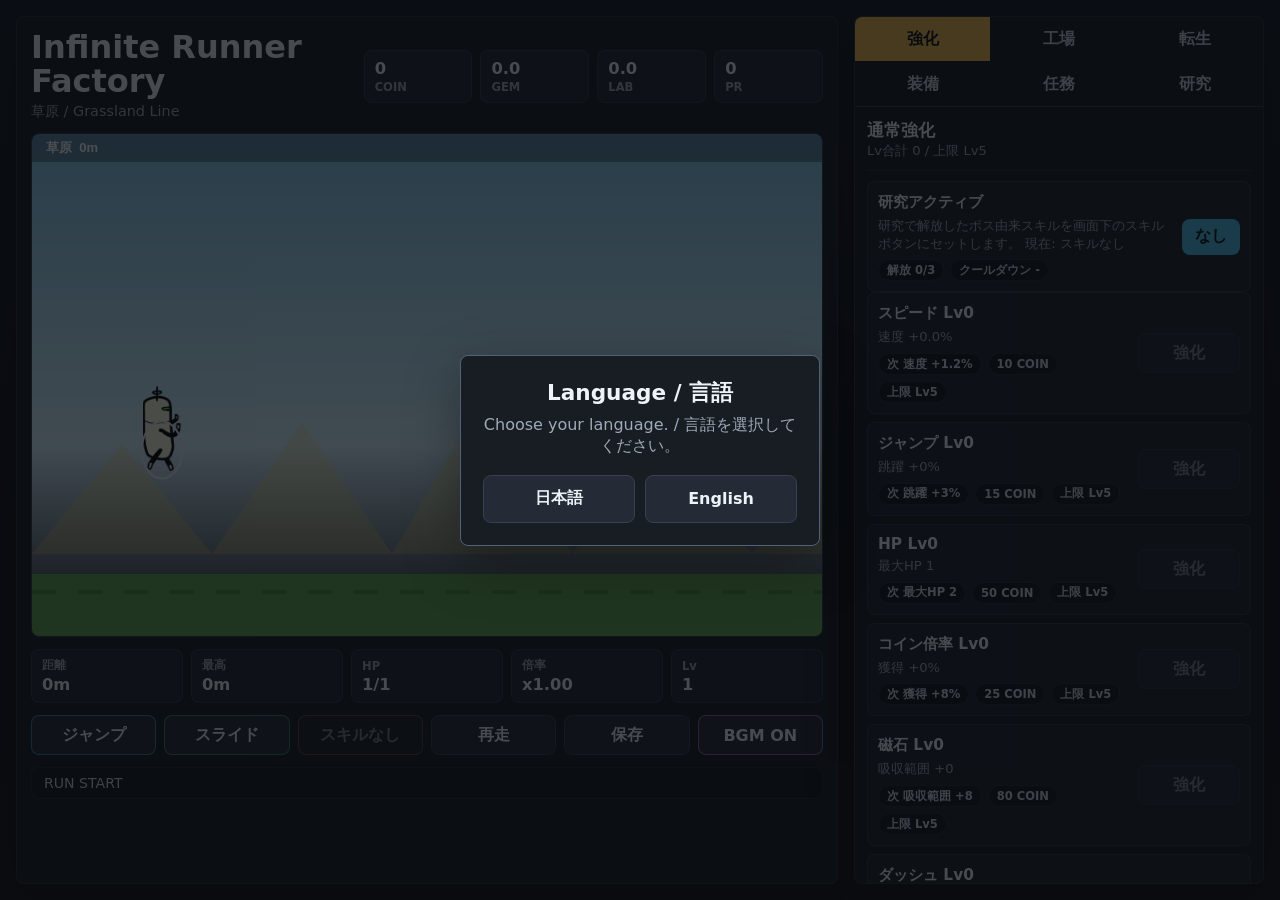
==== game/irf/index.html @ ca482f97 "Update from Codex" ====
<!doctype html>
<html lang="ja" data-language-mode="auto" data-ad-mode="reward">
<head>
  <meta charset="utf-8">
  <meta name="viewport" content="width=device-width, initial-scale=1">
  <title>Infinite Runner Factory</title>
  <link rel="stylesheet" href="styles.css">
  <meta name="google-adsense-account" content="ca-pub-9125804050404262">
</head>
<body>
  <div id="languageOverlay" class="language-overlay hidden" role="dialog" aria-modal="true" aria-labelledby="languageTitle">
    <div class="language-panel">
      <strong id="languageTitle">Language / 言語</strong>
      <p>Choose your language. / 言語を選択してください。</p>
      <div class="language-actions">
        <button type="button" data-language-choice="ja">日本語</button>
        <button type="button" data-language-choice="en">English</button>
      </div>
    </div>
  </div>

  <div id="guideOverlay" class="guide-overlay hidden" role="dialog" aria-modal="true" aria-labelledby="guideTitle">
    <div id="guideSpotlight" class="guide-spotlight hidden" aria-hidden="true"></div>
    <div id="guideCard" class="guide-card">
      <span id="guideStep" class="guide-step">1/1</span>
      <strong id="guideTitle">Guide</strong>
      <p id="guideText"></p>
      <button id="guideNext" type="button">次へ</button>
    </div>
  </div>

  <main class="app-shell">
    <section class="play-section" aria-label="Infinite Runner Factory">
      <header class="topbar">
        <div>
          <h1>Infinite Runner Factory</h1>
          <p id="areaName">Grassland Line</p>
        </div>
        <div class="resource-strip" aria-label="Resources">
          <span><strong id="coinsStat">0</strong><small>COIN</small></span>
          <span><strong id="gemsStat">0</strong><small>GEM</small></span>
          <span><strong id="researchStat">0</strong><small>LAB</small></span>
          <span><strong id="prestigeStat">0</strong><small>PR</small></span>
        </div>
      </header>

      <div class="canvas-frame">
        <canvas id="gameCanvas" width="960" height="420" aria-label="Runner game field"></canvas>
        <div id="runOverlay" class="run-overlay hidden">
          <div class="overlay-panel">
            <strong id="overlayTitle">RUN END</strong>
            <p id="overlayText">0m</p>
            <button id="overlayRestart" type="button" data-i18n="restart">再走</button>
          </div>
        </div>
      </div>

      <div class="hud-grid">
        <div><span data-i18n="distance">距離</span><strong id="distanceStat">0m</strong></div>
        <div><span data-i18n="best">最高</span><strong id="bestStat">0m</strong></div>
        <div><span>HP</span><strong id="hpStat">1/1</strong></div>
        <div><span data-i18n="multiplier">倍率</span><strong id="comboStat">x1.00</strong></div>
        <div><span>Lv</span><strong id="levelStat">1</strong></div>
      </div>

      <div class="command-row">
        <button id="jumpBtn" type="button" data-i18n="jump">ジャンプ</button>
        <button id="slideBtn" type="button" data-i18n="slide">スライド</button>
        <button id="dashBtn" type="button" data-i18n="dash">スキル</button>
        <button id="restartBtn" type="button" data-i18n="restart">再走</button>
        <button id="saveBtn" type="button" data-i18n="save">保存</button>
        <button id="bgmBtn" type="button">BGM ON</button>
      </div>

      <div id="eventLog" class="event-log" aria-live="polite">SYSTEM READY</div>
    </section>

    <aside class="side-panel">
      <nav class="tab-bar" aria-label="Game menus">
        <button class="active" data-tab="upgrades" type="button" data-i18n="upgrades">強化</button>
        <button data-tab="factory" type="button" data-i18n="factory">工場</button>
        <button data-tab="prestige" type="button" data-i18n="prestige">転生</button>
        <button data-tab="equipment" type="button" data-i18n="equipment">装備</button>
        <button data-tab="missions" type="button" data-i18n="missions">任務</button>
        <button data-tab="research" type="button" data-i18n="research">研究</button>
      </nav>

      <section id="panelContent" class="panel-content" aria-live="polite"></section>
    </aside>
  </main>

  <script src="game.js"></script>
</body>
</html>
---- game/irf/styles.css ----
:root {
  color-scheme: dark;
  --bg: #101217;
  --surface: #181c23;
  --surface-2: #202631;
  --line: #354052;
  --text: #eef3f7;
  --muted: #9eaab8;
  --gold: #f2b84b;
  --green: #4cc38a;
  --cyan: #48bde7;
  --red: #ef6b65;
  --violet: #b98cff;
  --ink: #0c1014;
}

* {
  box-sizing: border-box;
}

html,
body {
  min-height: 100%;
}

body {
  margin: 0;
  background:
    linear-gradient(180deg, #141821 0%, #0e1116 54%, #151316 100%);
  color: var(--text);
  font-family: "Segoe UI", system-ui, -apple-system, BlinkMacSystemFont, sans-serif;
}

button {
  border: 1px solid var(--line);
  border-radius: 8px;
  background: #242b36;
  color: var(--text);
  font: inherit;
  font-weight: 700;
  min-height: 40px;
  padding: 0 12px;
  cursor: pointer;
  transition: transform 120ms ease, background 120ms ease, border-color 120ms ease;
}

button:hover {
  background: #2d3542;
  border-color: #526176;
}

button:active {
  transform: translateY(1px);
}

button:disabled {
  cursor: not-allowed;
  opacity: 0.45;
}

.language-overlay {
  position: fixed;
  inset: 0;
  z-index: 20;
  display: grid;
  place-items: center;
  background: rgba(8, 10, 14, 0.72);
  padding: 18px;
}

.language-overlay.hidden {
  display: none;
}

.language-panel {
  width: min(360px, 100%);
  border: 1px solid #526176;
  border-radius: 8px;
  background: #181c23;
  box-shadow: 0 18px 54px rgba(0, 0, 0, 0.34);
  padding: 22px;
  text-align: center;
}

.language-panel strong {
  display: block;
  font-size: 1.35rem;
}

.language-panel p {
  margin: 8px 0 18px;
  color: var(--muted);
}

.language-actions {
  display: grid;
  grid-template-columns: repeat(2, minmax(0, 1fr));
  gap: 10px;
}

.language-actions button {
  min-height: 48px;
}

.guide-overlay {
  position: fixed;
  inset: 0;
  z-index: 30;
  background: rgba(8, 10, 14, 0.54);
  display: block;
  pointer-events: auto;
}

.guide-overlay.hidden,
.guide-spotlight.hidden {
  display: none;
}

.guide-spotlight {
  position: fixed;
  z-index: 31;
  border: 2px solid var(--gold);
  border-radius: 10px;
  box-shadow:
    0 0 0 9999px rgba(8, 10, 14, 0.5),
    0 0 24px rgba(242, 184, 75, 0.62);
  pointer-events: none;
  transition: left 140ms ease, top 140ms ease, width 140ms ease, height 140ms ease;
}

.guide-card {
  position: fixed;
  right: 18px;
  bottom: 18px;
  z-index: 32;
  width: min(390px, calc(100vw - 36px));
  border: 1px solid #6c7890;
  border-radius: 8px;
  background: #181c23;
  box-shadow: 0 18px 54px rgba(0, 0, 0, 0.44);
  padding: 18px;
}

.guide-card.guide-card-top {
  top: 18px;
  bottom: auto;
}

.guide-step {
  color: var(--gold);
  display: block;
  font-size: 0.78rem;
  font-weight: 800;
  margin-bottom: 8px;
}

.guide-card strong {
  display: block;
  font-size: 1.16rem;
}

.guide-card p {
  color: #cbd6e2;
  line-height: 1.55;
  margin: 8px 0 16px;
}

.guide-card button {
  width: 100%;
  border-color: rgba(242, 184, 75, 0.72);
  background: #2b2517;
}

.app-shell {
  width: min(1500px, 100%);
  min-height: 100vh;
  margin: 0 auto;
  display: grid;
  grid-template-columns: minmax(0, 1fr) 410px;
  gap: 16px;
  padding: 16px;
}

.play-section,
.side-panel {
  min-width: 0;
  border: 1px solid rgba(255, 255, 255, 0.08);
  background: rgba(24, 28, 35, 0.92);
  box-shadow: 0 18px 50px rgba(0, 0, 0, 0.26);
}

.play-section {
  display: flex;
  flex-direction: column;
  gap: 12px;
  padding: 14px;
  border-radius: 8px;
}

.side-panel {
  border-radius: 8px;
  overflow: hidden;
  display: flex;
  flex-direction: column;
  max-height: calc(100vh - 32px);
}

.topbar {
  display: flex;
  align-items: center;
  justify-content: space-between;
  gap: 12px;
}

.topbar h1 {
  margin: 0;
  font-size: clamp(1.25rem, 2.5vw, 2rem);
  line-height: 1.05;
  letter-spacing: 0;
}

.topbar p {
  margin: 4px 0 0;
  color: var(--muted);
  font-size: 0.9rem;
}

.resource-strip {
  display: grid;
  grid-template-columns: repeat(4, minmax(76px, 1fr));
  gap: 8px;
  min-width: min(480px, 58%);
}

.resource-strip span,
.hud-grid div {
  display: flex;
  flex-direction: column;
  justify-content: center;
  gap: 2px;
  min-width: 0;
  min-height: 48px;
  border-radius: 8px;
  background: var(--surface-2);
  border: 1px solid rgba(255, 255, 255, 0.08);
  padding: 8px 10px;
}

.resource-strip strong,
.hud-grid strong {
  overflow: hidden;
  text-overflow: ellipsis;
  white-space: nowrap;
  font-size: 1.02rem;
}

.resource-strip small,
.hud-grid span {
  color: var(--muted);
  font-size: 0.72rem;
  font-weight: 700;
}

.canvas-frame {
  position: relative;
  width: 100%;
  min-height: 300px;
  height: min(56vh, 520px);
  border-radius: 8px;
  overflow: hidden;
  border: 1px solid #2e3846;
  background: #151a20;
}

#gameCanvas {
  width: 100%;
  height: 100%;
  display: block;
  touch-action: none;
}

.run-overlay {
  position: absolute;
  inset: 0;
  display: grid;
  place-items: center;
  background: rgba(8, 10, 14, 0.58);
}

.run-overlay.hidden {
  display: none;
}

.overlay-panel {
  width: min(320px, calc(100% - 32px));
  border-radius: 8px;
  border: 1px solid #5d6978;
  background: rgba(25, 31, 39, 0.96);
  padding: 18px;
  text-align: center;
}

.overlay-panel strong {
  display: block;
  font-size: 1.5rem;
  letter-spacing: 0;
}

.overlay-panel p {
  margin: 8px 0 14px;
  color: var(--muted);
}

.hud-grid {
  display: grid;
  grid-template-columns: repeat(5, minmax(0, 1fr));
  gap: 8px;
}

.command-row {
  display: grid;
  grid-template-columns: repeat(6, minmax(0, 1fr));
  gap: 8px;
}

.command-row button:nth-child(1) {
  border-color: rgba(72, 189, 231, 0.54);
}

.command-row button:nth-child(2) {
  border-color: rgba(76, 195, 138, 0.52);
}

.command-row button:nth-child(3) {
  border-color: rgba(242, 184, 75, 0.58);
}

.command-row button:nth-child(6) {
  border-color: rgba(185, 140, 255, 0.58);
}

.event-log {
  min-height: 32px;
  border-radius: 8px;
  background: #11161d;
  border: 1px solid rgba(255, 255, 255, 0.07);
  color: #cbd6e2;
  display: flex;
  align-items: center;
  padding: 0 12px;
  font-size: 0.88rem;
  overflow: hidden;
  white-space: nowrap;
  text-overflow: ellipsis;
}

.tab-bar {
  display: grid;
  grid-template-columns: repeat(3, 1fr);
  gap: 1px;
  background: #11161d;
  border-bottom: 1px solid var(--line);
}

.tab-bar button {
  min-height: 44px;
  border: 0;
  border-radius: 0;
  background: #171d25;
  color: #c7d0dd;
  padding: 0 8px;
}

.tab-bar button.active {
  color: var(--ink);
  background: var(--gold);
}

.panel-content {
  overflow: auto;
  padding: 12px;
}

.panel-head {
  display: flex;
  justify-content: space-between;
  gap: 10px;
  align-items: end;
  padding-bottom: 10px;
  border-bottom: 1px solid rgba(255, 255, 255, 0.08);
  margin-bottom: 10px;
}

.panel-head h2,
.panel-head p {
  margin: 0;
}

.panel-head h2 {
  font-size: 1.05rem;
}

.panel-head p {
  color: var(--muted);
  font-size: 0.82rem;
}

.list {
  display: grid;
  gap: 8px;
}

.row-item {
  display: grid;
  grid-template-columns: 1fr auto;
  gap: 8px;
  align-items: center;
  min-height: 72px;
  border-radius: 8px;
  background: #1d232d;
  border: 1px solid rgba(255, 255, 255, 0.08);
  padding: 10px;
}

.row-item h3 {
  margin: 0;
  font-size: 0.96rem;
}

.row-item p {
  margin: 4px 0 0;
  color: var(--muted);
  font-size: 0.82rem;
  line-height: 1.35;
}

.row-item .meta {
  display: flex;
  flex-wrap: wrap;
  gap: 6px;
  margin-top: 7px;
}

.pill {
  min-height: 22px;
  display: inline-flex;
  align-items: center;
  border-radius: 999px;
  padding: 0 8px;
  background: #11161d;
  border: 1px solid rgba(255, 255, 255, 0.08);
  color: #cfd8e5;
  font-size: 0.72rem;
  font-weight: 700;
}

.buy-button {
  min-width: 102px;
}

.filter-row {
  display: flex;
  flex-wrap: wrap;
  gap: 8px;
}

.filter-row button {
  min-height: 36px;
}

.filter-row button.active {
  color: var(--ink);
  background: var(--cyan);
  border-color: rgba(72, 189, 231, 0.9);
}

.skill-picker {
  justify-content: flex-end;
  max-width: 240px;
}

.row-actions {
  display: grid;
  gap: 6px;
}

.buy-button.danger {
  border-color: rgba(239, 107, 101, 0.55);
  color: #ffd4d1;
}

.buy-button.danger:hover {
  background: rgba(239, 107, 101, 0.18);
}

.section-stack {
  display: grid;
  gap: 12px;
}

.summary-band {
  display: grid;
  grid-template-columns: repeat(2, minmax(0, 1fr));
  gap: 8px;
}

.summary-band div {
  border-radius: 8px;
  background: #1d232d;
  border: 1px solid rgba(255, 255, 255, 0.08);
  padding: 10px;
  min-height: 58px;
}

.summary-band span {
  color: var(--muted);
  display: block;
  font-size: 0.75rem;
  font-weight: 700;
}

.summary-band strong {
  display: block;
  margin-top: 4px;
  overflow: hidden;
  text-overflow: ellipsis;
  white-space: nowrap;
}

.progress {
  height: 8px;
  border-radius: 999px;
  background: #10151c;
  overflow: hidden;
  margin-top: 8px;
}

.progress i {
  display: block;
  height: 100%;
  width: 0;
  background: linear-gradient(90deg, var(--cyan), var(--green));
}

.rarity-n { color: #c8d0da; }
.rarity-r { color: #66d2f5; }
.rarity-sr { color: #7edc91; }
.rarity-ssr { color: #f4cc5f; }
.rarity-ur { color: #ff8d7d; }
.rarity-lr { color: #c39bff; }

@media (max-width: 1050px) {
  .app-shell {
    grid-template-columns: 1fr;
  }

  .side-panel {
    max-height: none;
  }
}

@media (max-width: 720px) {
  .app-shell {
    padding: 8px;
    gap: 8px;
  }

  .play-section {
    padding: 10px;
  }

  .topbar {
    align-items: stretch;
    flex-direction: column;
  }

  .resource-strip {
    min-width: 0;
    width: 100%;
    grid-template-columns: repeat(2, minmax(0, 1fr));
  }

  .canvas-frame {
    min-height: 260px;
    height: 46vh;
  }

  .hud-grid {
    grid-template-columns: repeat(2, minmax(0, 1fr));
  }

  .command-row {
    grid-template-columns: repeat(2, minmax(0, 1fr));
  }

  .tab-bar {
    grid-template-columns: repeat(2, 1fr);
  }

  .row-item {
    grid-template-columns: 1fr;
  }

  .buy-button {
    width: 100%;
  }
}
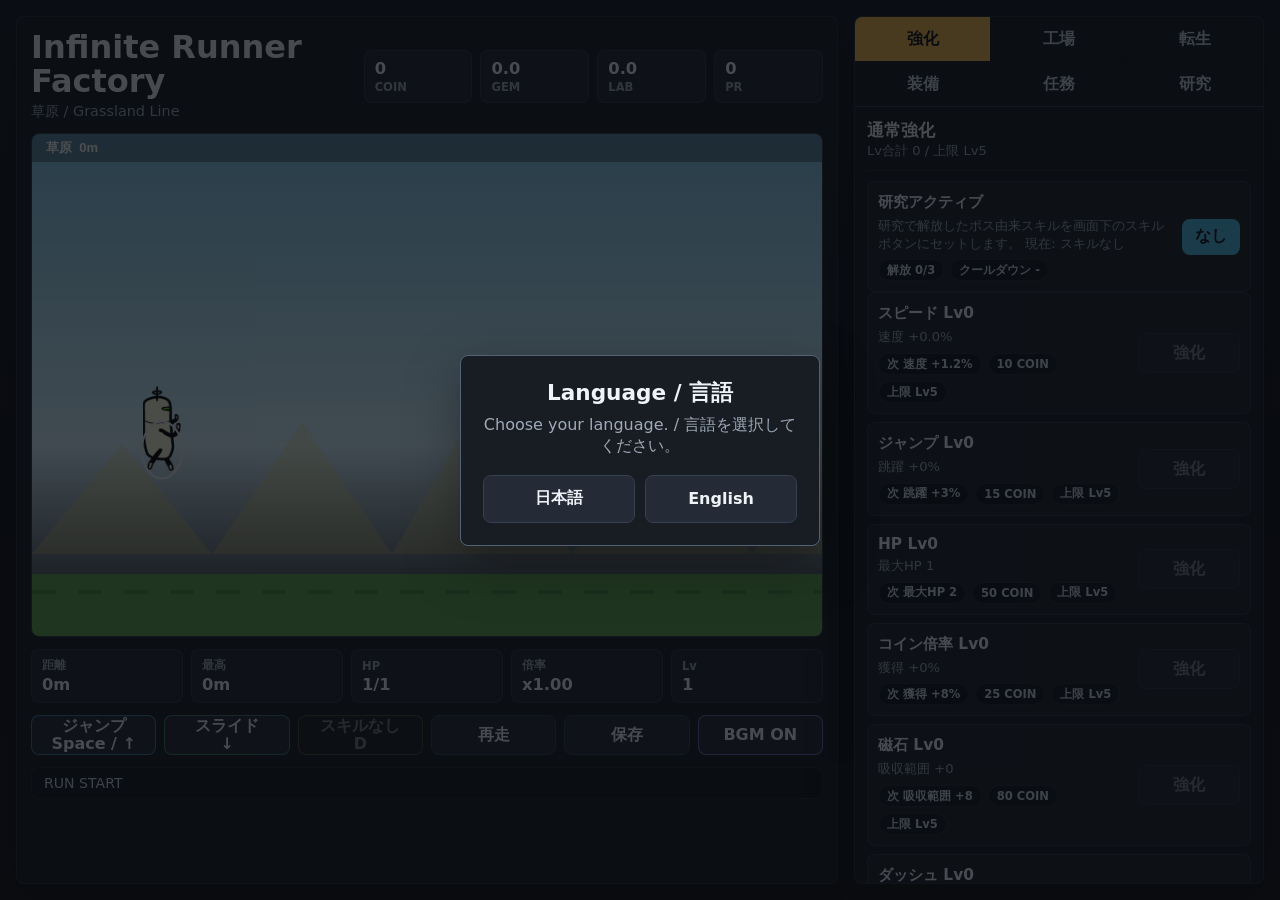
==== commit 8c199e2f: "Update from Codex" ====
--- a/game/irf/index.html
+++ b/game/irf/index.html
@@ -1,5 +1,5 @@
 <!doctype html>
-<html lang="ja" data-language-mode="auto" data-ad-mode="reward">
+<html lang="ja" data-language-mode="auto" data-ad-mode="reward" data-debug-mode="false">
 <head>
   <meta charset="utf-8">
   <meta name="viewport" content="width=device-width, initial-scale=1">
@@ -27,6 +27,12 @@
       <p id="guideText"></p>
       <button id="guideNext" type="button">次へ</button>
     </div>
+  </div>
+
+  <div id="debugPanel" class="debug-panel hidden" aria-label="Debug tools">
+    <strong>DEBUG</strong>
+    <button id="debugResetSave" type="button">セーブリセット</button>
+    <span id="debugStatus">表示中の数値を直接編集できます</span>
   </div>
 
   <main class="app-shell">
--- a/game/irf/styles.css
+++ b/game/irf/styles.css
@@ -171,6 +171,52 @@
   background: #2b2517;
 }
 
+.debug-panel {
+  position: sticky;
+  top: 0;
+  z-index: 18;
+  display: flex;
+  align-items: center;
+  gap: 10px;
+  min-height: 42px;
+  padding: 7px 14px;
+  border-bottom: 1px solid rgba(242, 184, 75, 0.5);
+  background: #211b10;
+  color: #ffe3a8;
+}
+
+.debug-panel.hidden {
+  display: none;
+}
+
+.debug-panel strong {
+  color: var(--gold);
+}
+
+.debug-panel button {
+  min-height: 30px;
+  border-color: rgba(242, 184, 75, 0.65);
+  background: #302713;
+  color: #ffe3a8;
+}
+
+.debug-panel span {
+  color: #e8cf9a;
+  font-size: 0.82rem;
+}
+
+.debug-editable {
+  border-radius: 5px;
+  outline: 1px dashed rgba(242, 184, 75, 0.52);
+  outline-offset: 2px;
+  cursor: text;
+}
+
+.debug-editable:focus {
+  background: rgba(242, 184, 75, 0.16);
+  outline: 2px solid var(--gold);
+}
+
 .app-shell {
   width: min(1500px, 100%);
   min-height: 100vh;
@@ -321,6 +367,11 @@
   display: grid;
   grid-template-columns: repeat(6, minmax(0, 1fr));
   gap: 8px;
+}
+
+.command-row button {
+  white-space: pre-line;
+  line-height: 1.15;
 }
 
 .command-row button:nth-child(1) {
@@ -439,6 +490,38 @@
   flex-wrap: wrap;
   gap: 6px;
   margin-top: 7px;
+}
+
+.debug-inline {
+  display: inline-flex;
+  align-items: center;
+  gap: 6px;
+  width: fit-content;
+  margin-top: 8px;
+  border-radius: 6px;
+  border: 1px dashed rgba(242, 184, 75, 0.55);
+  background: rgba(242, 184, 75, 0.08);
+  color: #ffe3a8;
+  font-size: 0.72rem;
+  font-weight: 800;
+  padding: 5px 7px;
+}
+
+.debug-inline-input {
+  width: 82px;
+  min-height: 28px;
+  border: 1px solid rgba(242, 184, 75, 0.58);
+  border-radius: 5px;
+  background: #11161d;
+  color: var(--text);
+  font: inherit;
+  font-weight: 800;
+  padding: 3px 6px;
+}
+
+.debug-inline-input:focus {
+  border-color: var(--gold);
+  outline: 2px solid rgba(242, 184, 75, 0.22);
 }
 
 .pill {
@@ -560,6 +643,11 @@
 }
 
 @media (max-width: 720px) {
+  .debug-panel {
+    align-items: stretch;
+    flex-wrap: wrap;
+  }
+
   .app-shell {
     padding: 8px;
     gap: 8px;
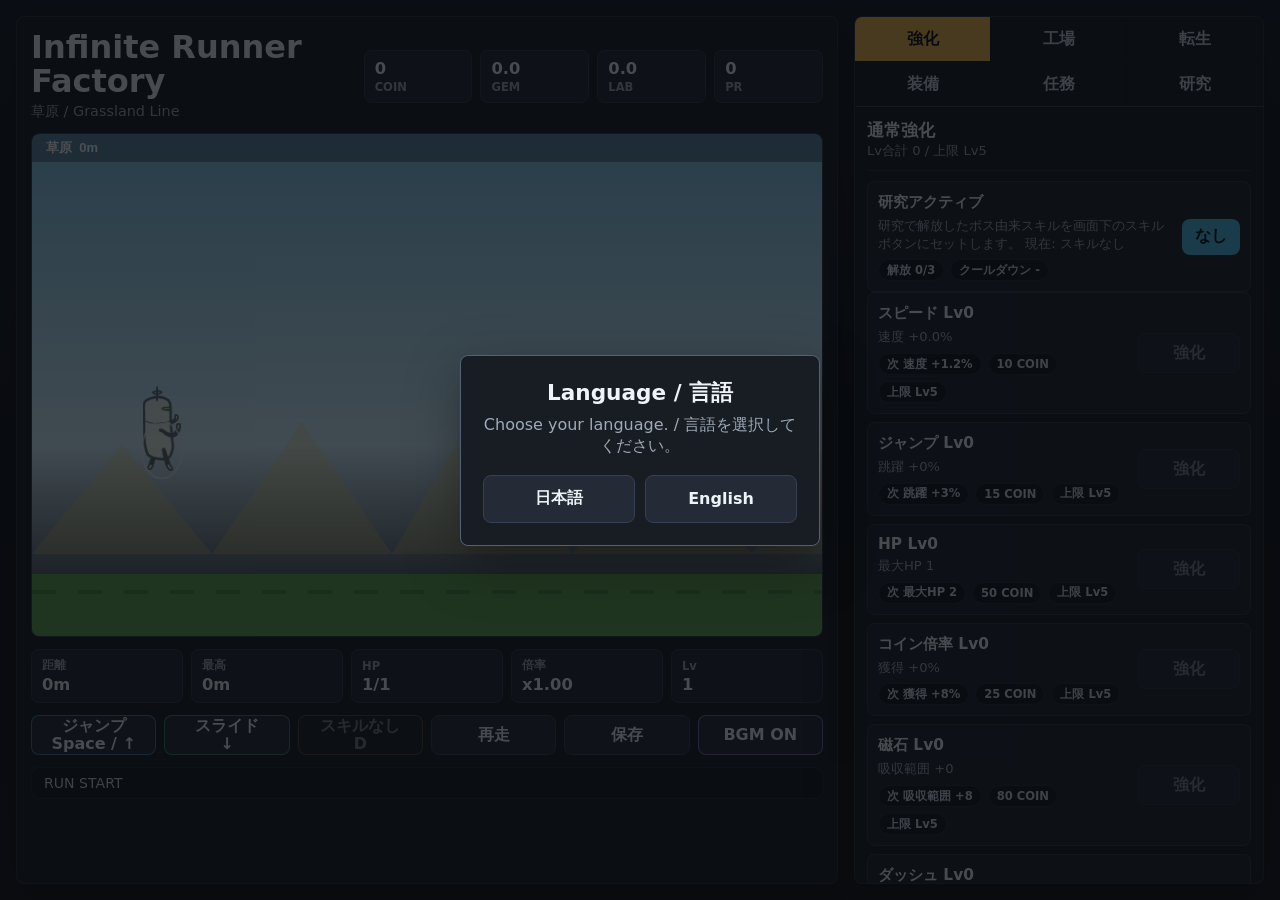
==== commit 2b608ff0: "Update from Codex" ====
--- a/game/irf/index.html
+++ b/game/irf/index.html
@@ -32,6 +32,7 @@
   <div id="debugPanel" class="debug-panel hidden" aria-label="Debug tools">
     <strong>DEBUG</strong>
     <button id="debugResetSave" type="button">セーブリセット</button>
+    <button id="debugMaxUpgrades" type="button">通常強化を上限へ</button>
     <span id="debugStatus">表示中の数値を直接編集できます</span>
   </div>
 
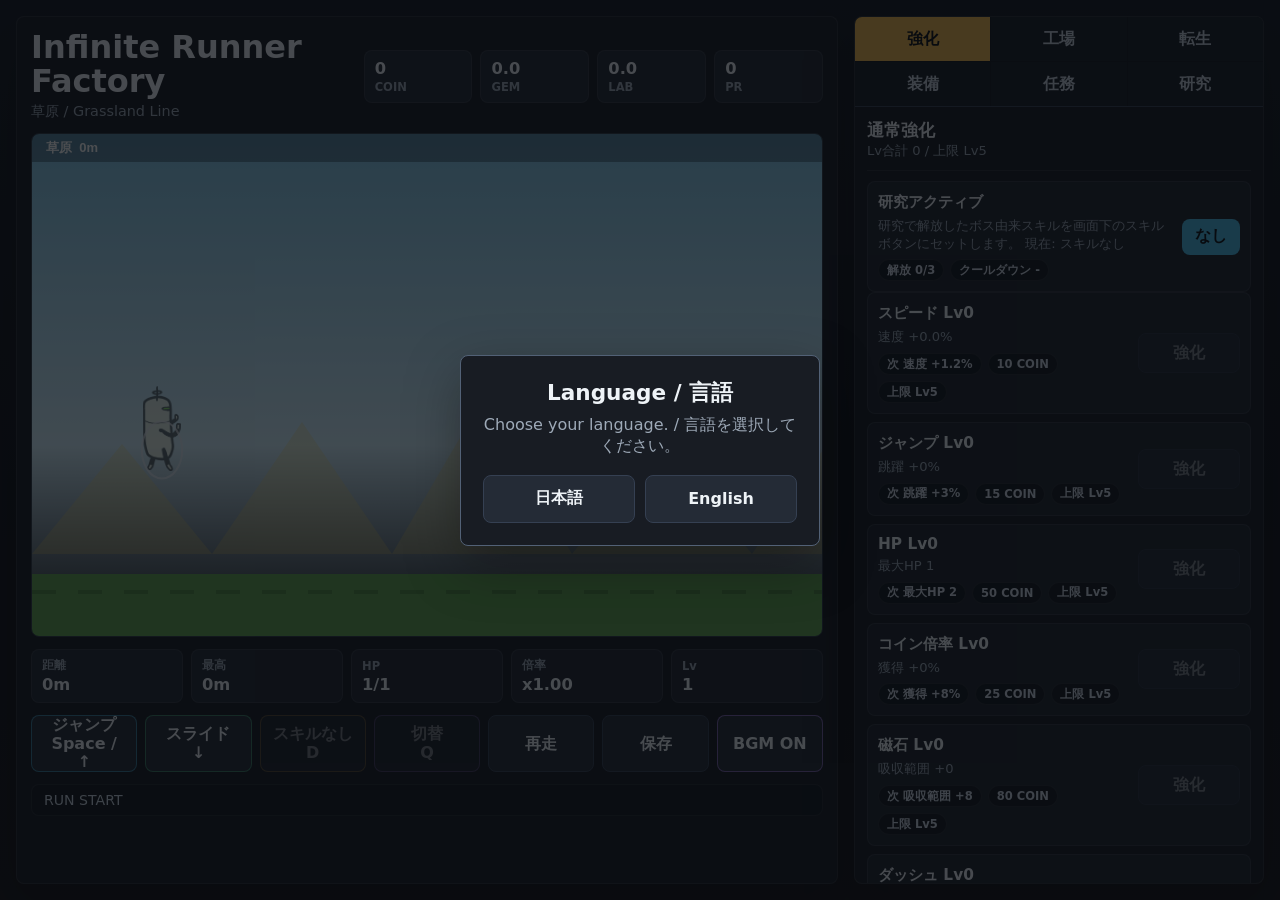
==== commit 20f432eb: "Update from Codex" ====
--- a/game/irf/index.html
+++ b/game/irf/index.html
@@ -74,6 +74,7 @@
         <button id="jumpBtn" type="button" data-i18n="jump">ジャンプ</button>
         <button id="slideBtn" type="button" data-i18n="slide">スライド</button>
         <button id="dashBtn" type="button" data-i18n="dash">スキル</button>
+        <button id="cycleSkillBtn" type="button" data-i18n="cycleSkill">切替</button>
         <button id="restartBtn" type="button" data-i18n="restart">再走</button>
         <button id="saveBtn" type="button" data-i18n="save">保存</button>
         <button id="bgmBtn" type="button">BGM ON</button>
--- a/game/irf/styles.css
+++ b/game/irf/styles.css
@@ -365,7 +365,7 @@
 
 .command-row {
   display: grid;
-  grid-template-columns: repeat(6, minmax(0, 1fr));
+  grid-template-columns: repeat(7, minmax(0, 1fr));
   gap: 8px;
 }
 
@@ -386,7 +386,11 @@
   border-color: rgba(242, 184, 75, 0.58);
 }
 
-.command-row button:nth-child(6) {
+.command-row button:nth-child(4) {
+  border-color: rgba(185, 140, 255, 0.58);
+}
+
+.command-row button:nth-child(7) {
   border-color: rgba(185, 140, 255, 0.58);
 }
 
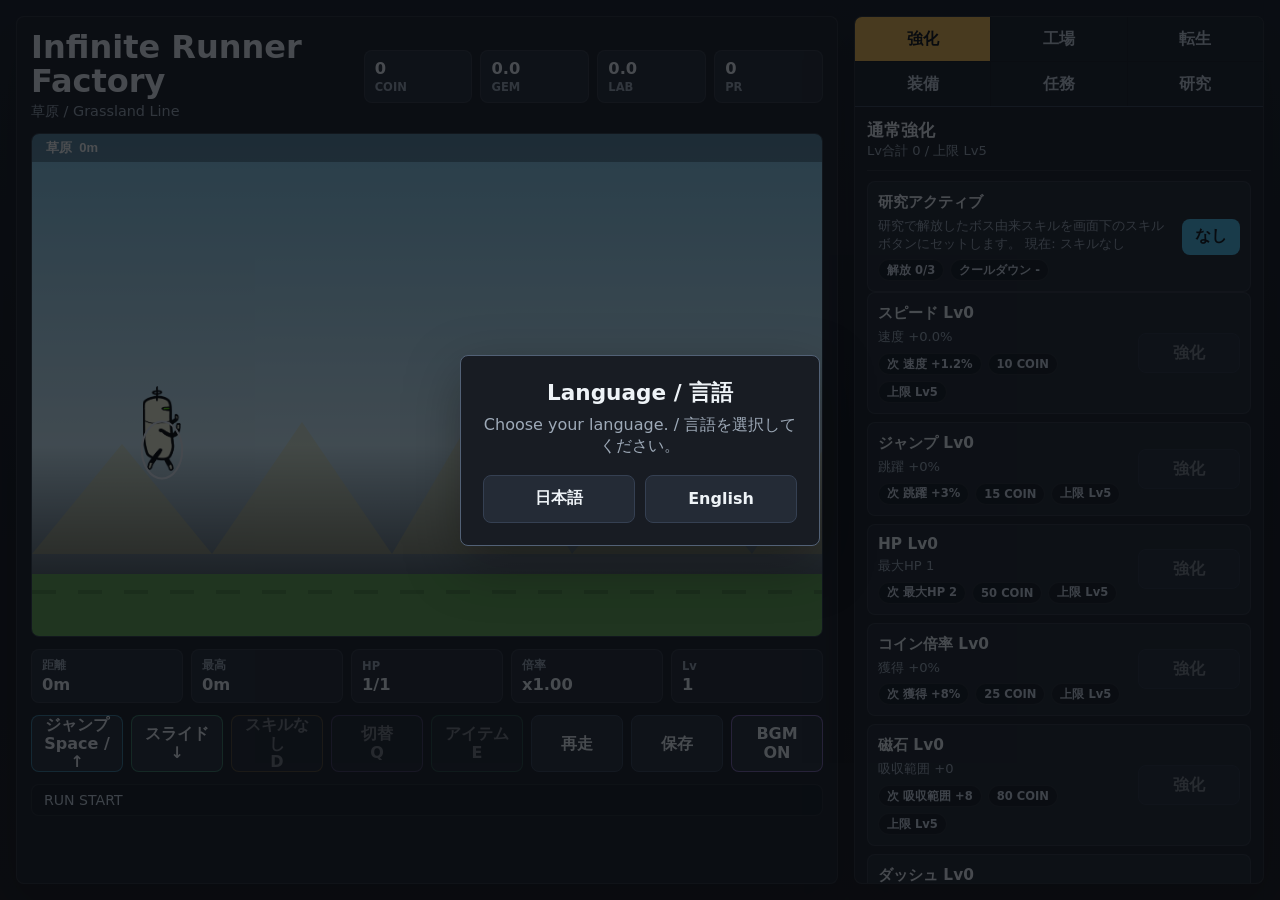
==== commit 4d711bab: "Update from Codex" ====
--- a/game/irf/index.html
+++ b/game/irf/index.html
@@ -75,6 +75,7 @@
         <button id="slideBtn" type="button" data-i18n="slide">スライド</button>
         <button id="dashBtn" type="button" data-i18n="dash">スキル</button>
         <button id="cycleSkillBtn" type="button" data-i18n="cycleSkill">切替</button>
+        <button id="stockItemBtn" type="button" data-i18n="stockItem">アイテム</button>
         <button id="restartBtn" type="button" data-i18n="restart">再走</button>
         <button id="saveBtn" type="button" data-i18n="save">保存</button>
         <button id="bgmBtn" type="button">BGM ON</button>
--- a/game/irf/styles.css
+++ b/game/irf/styles.css
@@ -365,7 +365,7 @@
 
 .command-row {
   display: grid;
-  grid-template-columns: repeat(7, minmax(0, 1fr));
+  grid-template-columns: repeat(8, minmax(0, 1fr));
   gap: 8px;
 }
 
@@ -390,7 +390,11 @@
   border-color: rgba(185, 140, 255, 0.58);
 }
 
-.command-row button:nth-child(7) {
+.command-row button:nth-child(5) {
+  border-color: rgba(76, 195, 138, 0.58);
+}
+
+.command-row button:nth-child(8) {
   border-color: rgba(185, 140, 255, 0.58);
 }
 
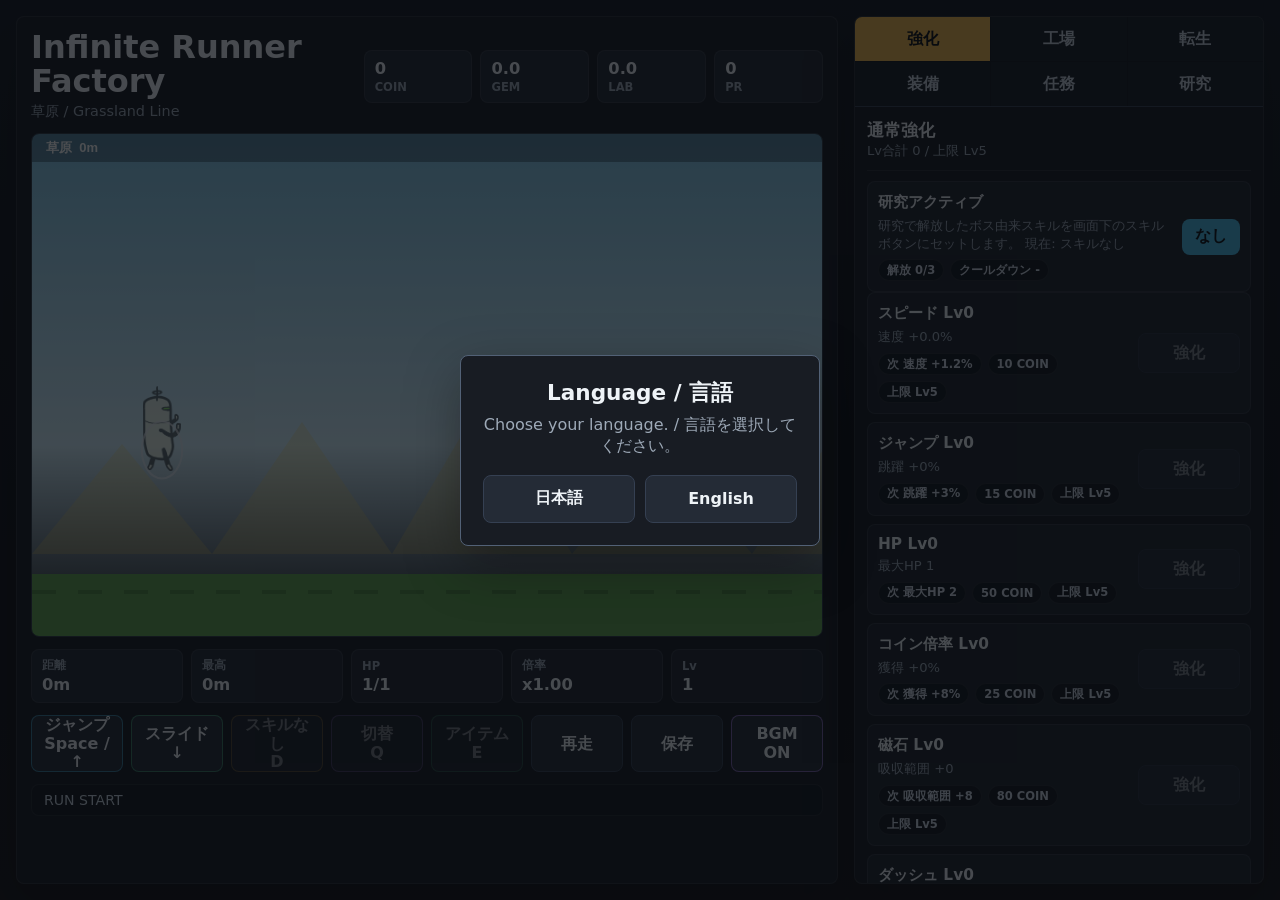
==== commit 06dcc4e4: "Update from Codex" ====
--- a/game/irf/index.html
+++ b/game/irf/index.html
@@ -33,6 +33,7 @@
     <strong>DEBUG</strong>
     <button id="debugResetSave" type="button">セーブリセット</button>
     <button id="debugMaxUpgrades" type="button">通常強化を上限へ</button>
+    <button id="debugSkipGuides" type="button" aria-pressed="false">説明スキップ OFF</button>
     <span id="debugStatus">表示中の数値を直接編集できます</span>
   </div>
 
--- a/game/irf/styles.css
+++ b/game/irf/styles.css
@@ -200,6 +200,12 @@
   color: #ffe3a8;
 }
 
+.debug-panel button[aria-pressed="true"] {
+  border-color: rgba(76, 195, 138, 0.82);
+  background: #173024;
+  color: #bff0d2;
+}
+
 .debug-panel span {
   color: #e8cf9a;
   font-size: 0.82rem;
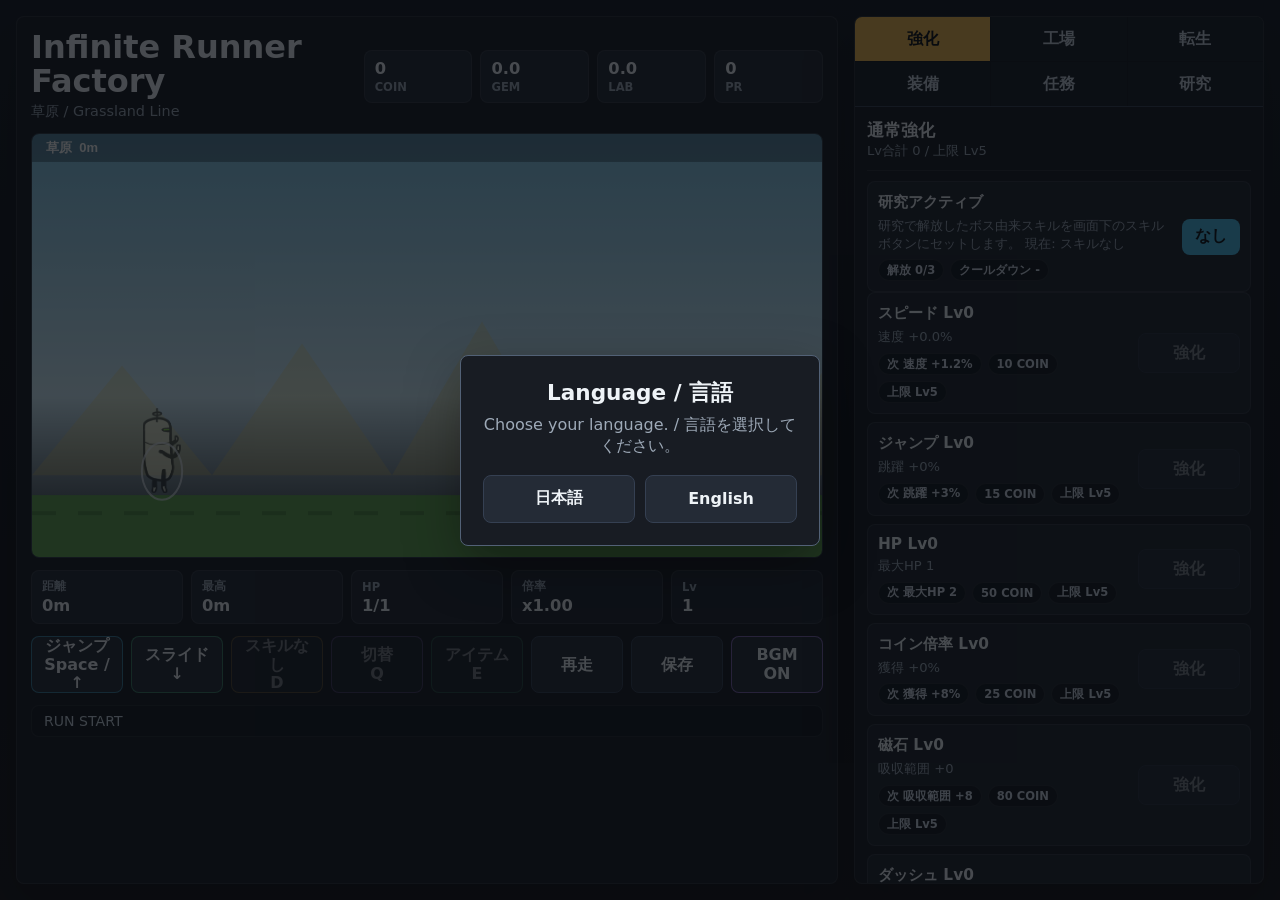
==== commit 7a08c9a4: "Update from Codex" ====
--- a/game/irf/index.html
+++ b/game/irf/index.html
@@ -53,7 +53,7 @@
       </header>
 
       <div class="canvas-frame">
-        <canvas id="gameCanvas" width="960" height="420" aria-label="Runner game field"></canvas>
+        <canvas id="gameCanvas" width="790" height="424" aria-label="Runner game field"></canvas>
         <div id="runOverlay" class="run-overlay hidden">
           <div class="overlay-panel">
             <strong id="overlayTitle">RUN END</strong>
--- a/game/irf/styles.css
+++ b/game/irf/styles.css
@@ -23,6 +23,14 @@
   min-height: 100%;
 }
 
+html[data-debug-mode="true"] {
+  scrollbar-width: none;
+}
+
+html[data-debug-mode="true"]::-webkit-scrollbar {
+  display: none;
+}
+
 body {
   margin: 0;
   background:
@@ -176,6 +184,7 @@
   top: 0;
   z-index: 18;
   display: flex;
+  flex-wrap: wrap;
   align-items: center;
   gap: 10px;
   min-height: 42px;
@@ -206,6 +215,55 @@
   color: #bff0d2;
 }
 
+.debug-event-buttons {
+  display: flex;
+  flex-wrap: wrap;
+  gap: 6px;
+}
+
+.debug-tas-controls {
+  display: flex;
+  flex-wrap: wrap;
+  align-items: center;
+  gap: 6px;
+  padding-inline: 8px;
+  border-inline: 1px solid rgba(242, 184, 75, 0.28);
+}
+
+.debug-tas-select {
+  display: inline-flex;
+  align-items: center;
+  gap: 5px;
+  min-height: 28px;
+  font-size: 0.74rem;
+  color: #e8cf9a;
+}
+
+.debug-tas-select select {
+  max-width: min(420px, 62vw);
+  min-height: 28px;
+  border: 1px solid rgba(242, 184, 75, 0.55);
+  border-radius: 4px;
+  background: #17130c;
+  color: #ffe3a8;
+  font: inherit;
+}
+
+.debug-event-buttons button,
+.debug-tas-controls button {
+  min-height: 28px;
+  padding: 5px 8px;
+  font-size: 0.76rem;
+}
+
+.debug-tas-readout {
+  align-self: center;
+  padding: 4px 6px;
+  border-radius: 4px;
+  background: rgba(0, 0, 0, 0.22);
+  font-family: Consolas, "Courier New", monospace;
+}
+
 .debug-panel span {
   color: #e8cf9a;
   font-size: 0.82rem;
@@ -315,9 +373,10 @@
 
 .canvas-frame {
   position: relative;
-  width: 100%;
-  min-height: 300px;
-  height: min(56vh, 520px);
+  width: min(100%, 104.34vh, 968.87px);
+  aspect-ratio: 790 / 424;
+  height: auto;
+  margin-inline: auto;
   border-radius: 8px;
   overflow: hidden;
   border: 1px solid #2e3846;
@@ -683,8 +742,8 @@
   }
 
   .canvas-frame {
-    min-height: 260px;
-    height: 46vh;
+    width: min(100%, 85.71vh);
+    height: auto;
   }
 
   .hud-grid {
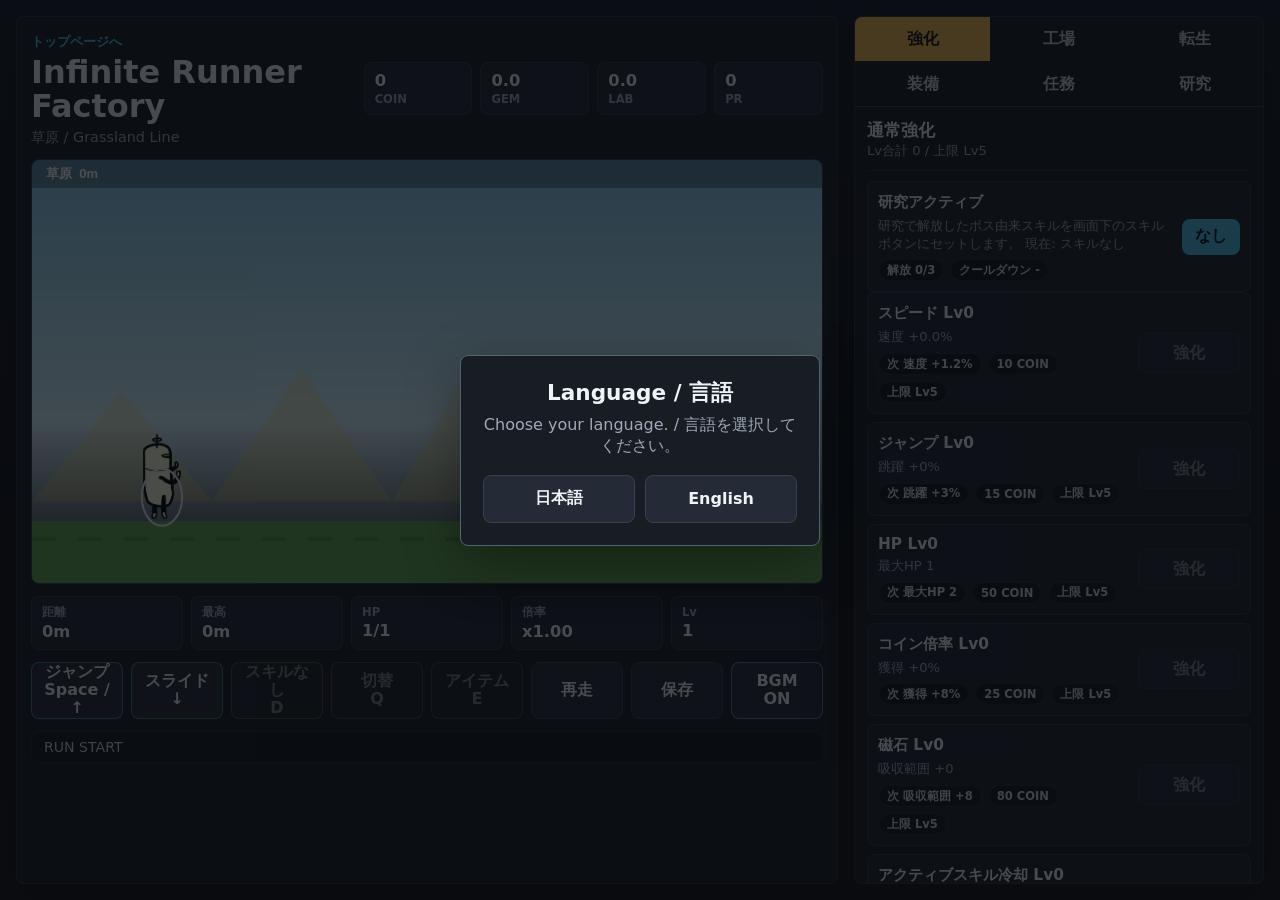
==== commit d2d6b086: "Add direct home link to game page" ====
--- a/game/irf/index.html
+++ b/game/irf/index.html
@@ -40,7 +40,8 @@
   <main class="app-shell">
     <section class="play-section" aria-label="Infinite Runner Factory">
       <header class="topbar">
-        <div>
+        <div class="title-block">
+          <a class="home-link" href="../../index.html" target="_top" data-i18n="home">トップページへ</a>
           <h1>Infinite Runner Factory</h1>
           <p id="areaName">Grassland Line</p>
         </div>
--- a/game/irf/styles.css
+++ b/game/irf/styles.css
@@ -322,6 +322,27 @@
   gap: 12px;
 }
 
+.title-block {
+  min-width: 0;
+}
+
+.home-link {
+  display: inline-block;
+  margin-bottom: 7px;
+  color: var(--cyan);
+  font-size: 0.8rem;
+  font-weight: 800;
+  line-height: 1.2;
+  text-decoration: none;
+}
+
+.home-link:hover,
+.home-link:focus-visible {
+  color: #8eddf7;
+  text-decoration: underline;
+  text-underline-offset: 3px;
+}
+
 .topbar h1 {
   margin: 0;
   font-size: clamp(1.25rem, 2.5vw, 2rem);
